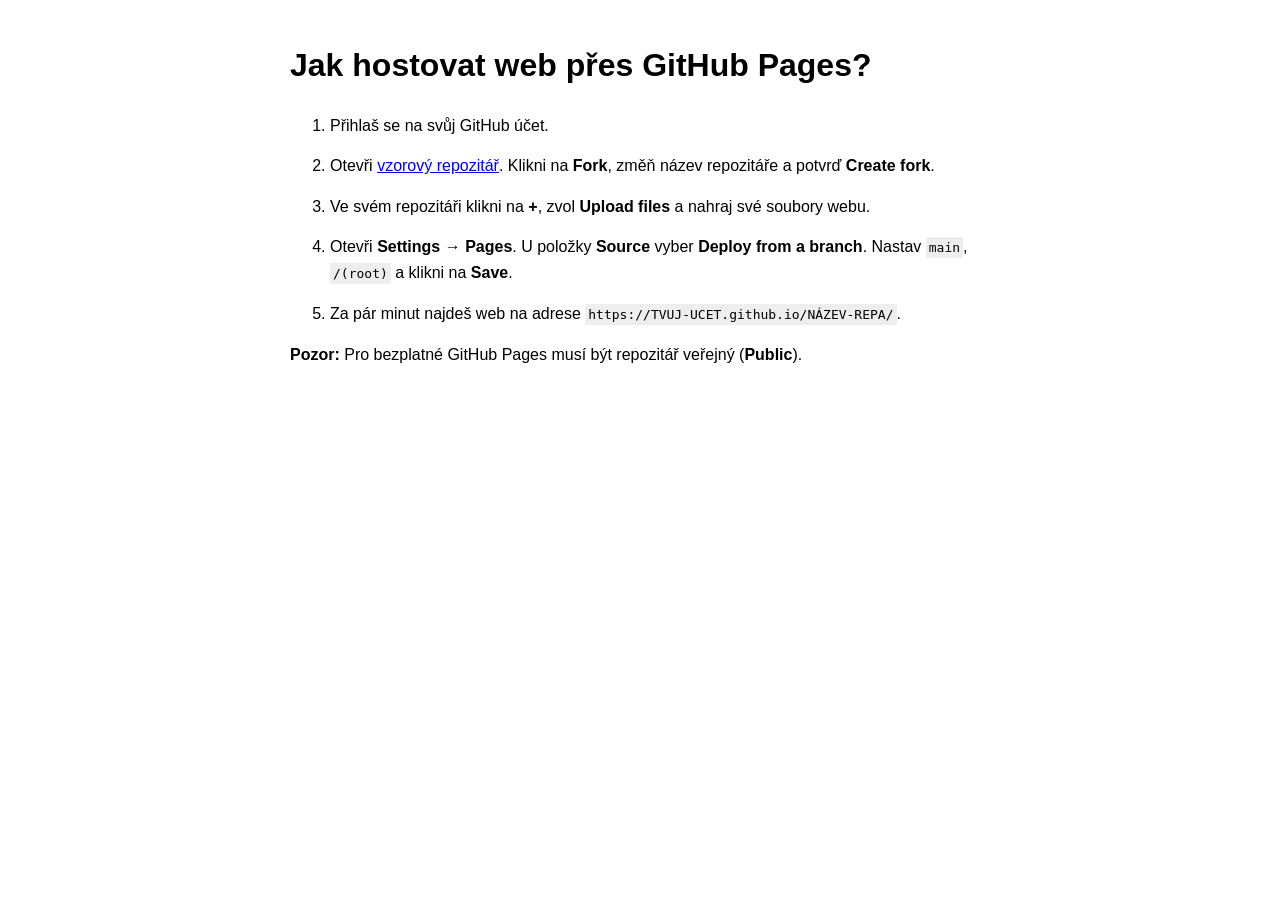
==== index.html @ 2357684f "first commit" ====
<!DOCTYPE html>
<html lang="cs">
<head>
    <meta charset="UTF-8">
    <meta name="viewport" content="width=device-width, initial-scale=1.0">
    <title>Jak hostovat web přes GitHub Pages</title>
    <style>
        body {
            font-family: Arial, sans-serif;
            max-width: 700px;
            margin: 40px auto;
            padding: 0 15px;
            line-height: 1.6;
        }
        li { margin-bottom: 15px; }
        code { 
            background: #eee; 
            padding: 3px; }
    </style>
</head>
<body>
    <h1>Jak hostovat web přes GitHub Pages?</h1>
    <ol>
        <li>
            Přihlaš se na svůj GitHub účet.
        </li>
        <li>
            Otevři <a href="https://github.com/chlubna25/jak_hostovat">vzorový repozitář</a>.
            Klikni na <b>Fork</b>, změň název repozitáře
            a potvrď <b>Create fork</b>.
        </li>
        <li>
            Ve svém repozitáři klikni na <b>+</b>, zvol <b>Upload files</b> a nahraj své soubory webu.
        </li>
        <li>
            Otevři <b>Settings → Pages</b>. U položky <b>Source</b> vyber
            <b>Deploy from a branch</b>. Nastav <code>main</code>, <code>/(root)</code>
            a klikni na <b>Save</b>.
        </li>
        <li>
            Za pár minut najdeš web na adrese
            <code>https://TVUJ-UCET.github.io/NÁZEV-REPA/</code>.
        </li>
    </ol>

    <p><b>Pozor:</b> Pro bezplatné GitHub Pages musí být repozitář veřejný (<b>Public</b>).</p>
</body>
</html>
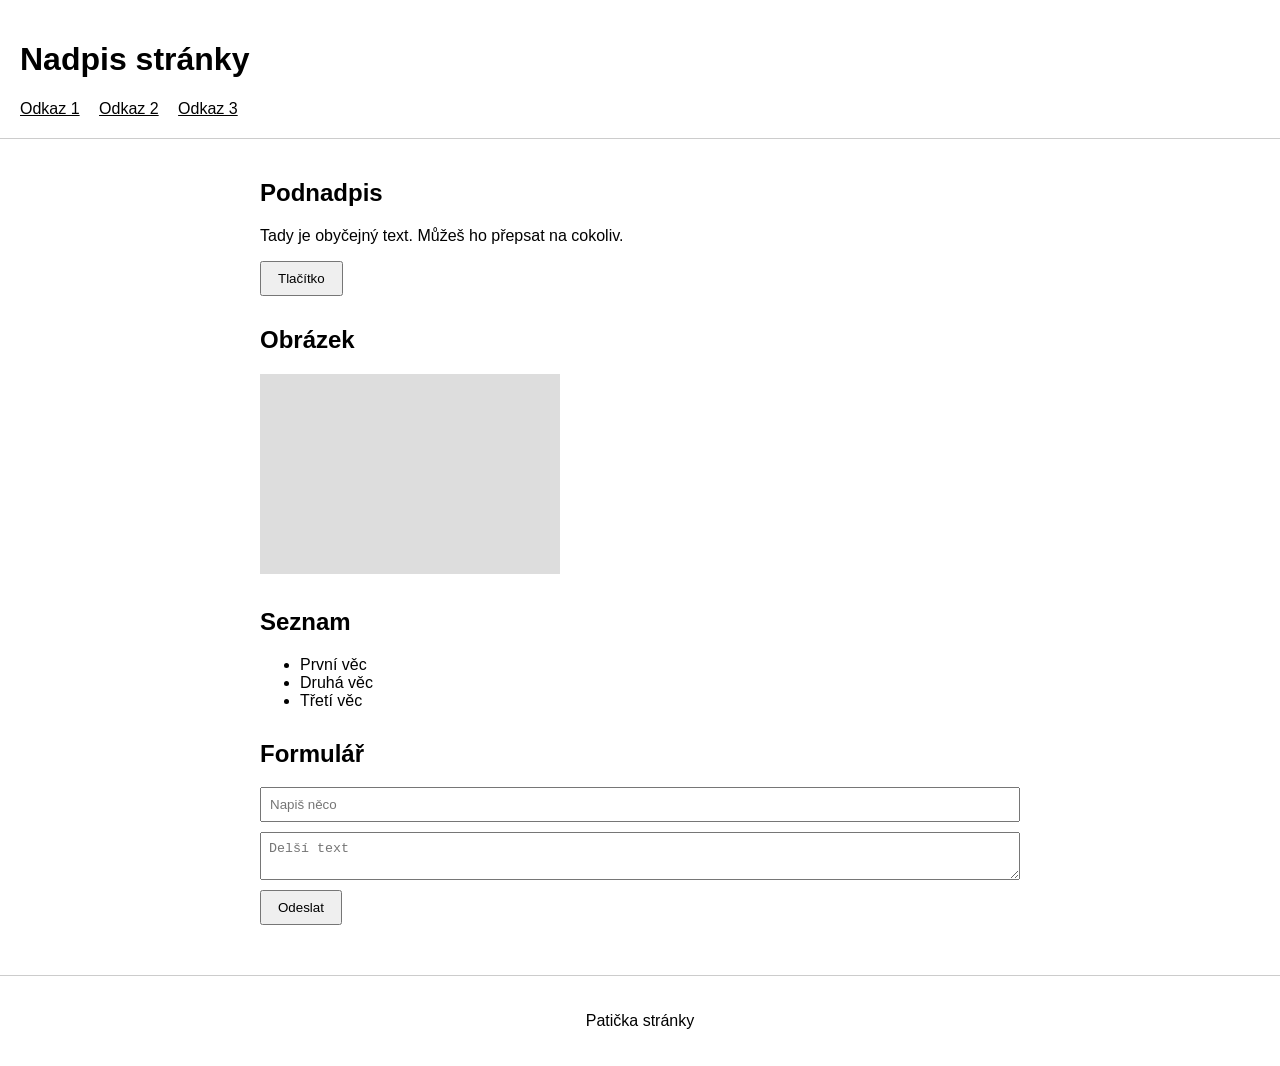
==== commit 46d8b9e6: "Update index.html" ====
--- a/index.html
+++ b/index.html
@@ -1,48 +1,80 @@
 <!DOCTYPE html>
 <html lang="cs">
 <head>
-    <meta charset="UTF-8">
-    <meta name="viewport" content="width=device-width, initial-scale=1.0">
-    <title>Jak hostovat web přes GitHub Pages</title>
-    <style>
-        body {
-            font-family: Arial, sans-serif;
-            max-width: 700px;
-            margin: 40px auto;
-            padding: 0 15px;
-            line-height: 1.6;
-        }
-        li { margin-bottom: 15px; }
-        code { 
-            background: #eee; 
-            padding: 3px; }
-    </style>
+  <meta charset="UTF-8">
+  <meta name="viewport" content="width=device-width, initial-scale=1.0">
+  <title>Moje stránka</title>
+  <link rel="stylesheet" href="style.css">
 </head>
 <body>
-    <h1>Jak hostovat web přes GitHub Pages?</h1>
-    <ol>
-        <li>
-            Přihlaš se na svůj GitHub účet.
-        </li>
-        <li>
-            Otevři <a href="https://github.com/chlubna25/jak_hostovat">vzorový repozitář</a>.
-            Klikni na <b>Fork</b>, změň název repozitáře
-            a potvrď <b>Create fork</b>.
-        </li>
-        <li>
-            Ve svém repozitáři klikni na <b>+</b>, zvol <b>Upload files</b> a nahraj své soubory webu.
-        </li>
-        <li>
-            Otevři <b>Settings → Pages</b>. U položky <b>Source</b> vyber
-            <b>Deploy from a branch</b>. Nastav <code>main</code>, <code>/(root)</code>
-            a klikni na <b>Save</b>.
-        </li>
-        <li>
-            Za pár minut najdeš web na adrese
-            <code>https://TVUJ-UCET.github.io/NÁZEV-REPA/</code>.
-        </li>
-    </ol>
 
-    <p><b>Pozor:</b> Pro bezplatné GitHub Pages musí být repozitář veřejný (<b>Public</b>).</p>
+  <!-- Horní část -->
+  <header>
+    <h1>Nadpis stránky</h1>
+    <nav>
+      <a href="#">Odkaz 1</a>
+      <a href="#">Odkaz 2</a>
+      <a href="#">Odkaz 3</a>
+    </nav>
+  </header>
+
+  <!-- Hlavní obsah -->
+  <main>
+
+    <section>
+      <h2>Podnadpis</h2>
+      <!--
+        Co jde dát do textu:
+        <b>tučné</b>  <i>kurzíva</i>  <u>podtržené</u>  <mark>zvýrazněné</mark>
+        <br> = nový řádek    <hr> = vodorovná čára
+        <a href="https://seznam.cz">odkaz</a>
+        <span style="color:red">text jiné barvy</span>
+      -->
+      <p>Tady je obyčejný text. Můžeš ho přepsat na cokoliv.</p>
+      <button>Tlačítko</button>
+    </section>
+
+    <!-- Další věci, co můžeš přidat:
+         <video src="video.mp4" controls></video>     video
+         <audio src="hudba.mp3" controls></audio>     zvuk
+         <table> <tr><td>buňka</td></tr> </table>     tabulka
+         <input type="checkbox">                      zaškrtávátko
+         <input type="color">                         výběr barvy
+         <select><option>Možnost</option></select>    rozbalovací menu
+         <div> ... </div>                             obecná krabice na seskupování
+    -->
+
+
+    <section>
+      <h2>Obrázek</h2>
+      <!-- Za src dej cestu ke svému obrázku, např. src="obrazek.png" -->
+      <img src="data:image/svg+xml,%3Csvg xmlns='http://www.w3.org/2000/svg' width='300' height='200'%3E%3Crect width='300' height='200' fill='%23ddd'/%3E%3C/svg%3E" alt="Popis obrázku">
+    </section>
+
+    <section>
+      <h2>Seznam</h2>
+      <ul>
+        <li>První věc</li>
+        <li>Druhá věc</li>
+        <li>Třetí věc</li>
+      </ul>
+    </section>
+
+    <section>
+      <h2>Formulář</h2>
+      <form>
+        <input type="text" placeholder="Napiš něco">
+        <textarea placeholder="Delší text"></textarea>
+        <button type="submit">Odeslat</button>
+      </form>
+    </section>
+
+  </main>
+
+  <!-- Spodní část -->
+  <footer>
+    <p>Patička stránky</p>
+  </footer>
+
 </body>
 </html>
--- a/style.css
+++ b/style.css
@@ -0,0 +1,190 @@
+/* =====================================================
+   POZNÁMKY: co všechno můžeš přidat
+   Stačí zkopírovat řádek do správné části a upravit.
+   ===================================================== */
+
+/* ---------- ZÁKLAD ---------- */
+* {
+  box-sizing: border-box;
+}
+
+body {
+  font-family: Arial, sans-serif;
+  margin: 0;
+  background: white;
+  color: black;
+
+  /* POZADÍ - co jde přidat:
+     background: #1a1a1a;                       barva (název, #hex nebo rgb)
+     background: url("obrazek.jpg");            obrázek
+     background-size: cover;                    obrázek přes celou plochu
+     background-repeat: no-repeat;              obrázek se neopakuje
+     background-position: center;               obrázek na střed
+     background-attachment: fixed;              pozadí se při scrollu nehýbe
+     background: linear-gradient(red, blue);    barevný přechod
+  */
+
+  /* TEXT - co jde přidat:
+     font-size: 18px;                velikost písma
+     font-weight: bold;              tučné (nebo 100 až 900)
+     font-style: italic;             kurzíva
+     text-align: center;             zarovnání (left, right, center, justify)
+     text-decoration: underline;     podtržení (none = žádné, line-through = přeškrtnuté)
+     text-transform: uppercase;      VELKÁ písmena (lowercase, capitalize)
+     letter-spacing: 2px;            mezery mezi písmeny
+     line-height: 1.6;               výška řádku
+     font-family: "Courier New", monospace;   jiný font
+     text-shadow: 2px 2px 4px gray;  stín textu
+  */
+}
+
+/* ---------- HORNÍ ČÁST ---------- */
+header {
+  padding: 20px;
+  border-bottom: 1px solid #ccc;
+
+  /* Další možnosti:
+     position: sticky; top: 0;       zůstane nahoře při scrollu
+     background: #eee;               barva pozadí
+     display: flex;                  věci vedle sebe
+     justify-content: space-between; rozmístění (center, flex-end ...)
+     align-items: center;            svislé zarovnání
+  */
+}
+
+nav a {
+  margin-right: 15px;
+  color: black;
+
+  /* Další možnosti:
+     text-decoration: none;          bez podtržení
+     font-weight: bold;
+  */
+}
+
+/* Když najedeš myší na odkaz */
+nav a:hover {
+  /* color: red; */
+  /* text-decoration: underline; */
+}
+
+/* ---------- HLAVNÍ OBSAH ---------- */
+main {
+  max-width: 800px;
+  margin: 0 auto;     /* auto = vycentruje na střed */
+  padding: 20px;
+}
+
+section {
+  margin-bottom: 30px;
+
+  /* Další možnosti:
+     background: #f5f5f5;            vlastní pozadí sekce
+     border: 1px solid #ccc;         rámeček (dashed = čárkovaný, 2px = tlustší)
+     border-radius: 10px;            zakulacené rohy
+     box-shadow: 0 2px 8px #0003;    stín okolo
+     padding: 20px;                  vnitřní odsazení
+  */
+}
+
+/* Nadpisy */
+h1, h2 {
+  /* color: darkblue; */
+  /* text-align: center; */
+}
+
+/* Odstavec */
+p {
+  /* line-height: 1.6; */
+  /* color: #444; */
+}
+
+/* ---------- OBRÁZEK ---------- */
+img {
+  max-width: 100%;
+
+  /* Další možnosti:
+     width: 300px;                   pevná šířka
+     height: 200px;                  pevná výška
+     object-fit: cover;              ořízne obrázek, aby nebyl deformovaný
+     border-radius: 50%;             kulatý obrázek
+     border: 3px solid black;        rámeček
+     opacity: 0.5;                   průhlednost (0 až 1)
+     filter: grayscale(100%);        černobílý (blur(5px) = rozmazaný)
+     box-shadow: 0 4px 10px #0005;   stín
+  */
+}
+
+/* ---------- TLAČÍTKO ---------- */
+button {
+  padding: 8px 16px;
+  cursor: pointer;
+
+  /* Další možnosti:
+     background: #333;               barva tlačítka
+     color: white;                   barva textu
+     border: none;                   bez rámečku
+     border-radius: 6px;             zakulacené rohy
+     font-size: 16px;
+     transition: 0.2s;               plynulá změna při najetí myší
+  */
+}
+
+/* Když najedeš myší na tlačítko */
+button:hover {
+  /* background: #555; */
+  /* transform: scale(1.05); */      /* mírně se zvětší */
+}
+
+/* ---------- FORMULÁŘ ---------- */
+input, textarea {
+  display: block;
+  width: 100%;
+  margin-bottom: 10px;
+  padding: 8px;
+
+  /* Další možnosti:
+     border: 1px solid #999;
+     border-radius: 6px;
+     font-size: 16px;
+     background: #f9f9f9;
+  */
+}
+
+/* Když do políčka klikneš */
+input:focus, textarea:focus {
+  /* outline: 2px solid blue; */
+}
+
+/* ---------- SEZNAM ---------- */
+ul {
+  /* list-style: none; */            /* bez odrážek (square, circle, decimal = čísla) */
+}
+
+/* ---------- PATIČKA ---------- */
+footer {
+  padding: 20px;
+  text-align: center;
+  border-top: 1px solid #ccc;
+
+  /* background: #eee; */
+}
+
+/* ---------- MOBIL ---------- */
+/* Tohle se použije jen na úzkých displejích (telefon) */
+@media (max-width: 600px) {
+  main {
+    /* padding: 10px; */
+  }
+}
+
+/* ---------- OBECNÉ TŘÍDY ----------
+   V HTML dáš třeba <p class="cervene"> a v CSS:
+
+   .cervene {
+     color: red;
+   }
+
+   Pro jeden konkrétní prvek použij id:
+   <p id="hlavni"> ... #hlavni { color: blue; }
+*/
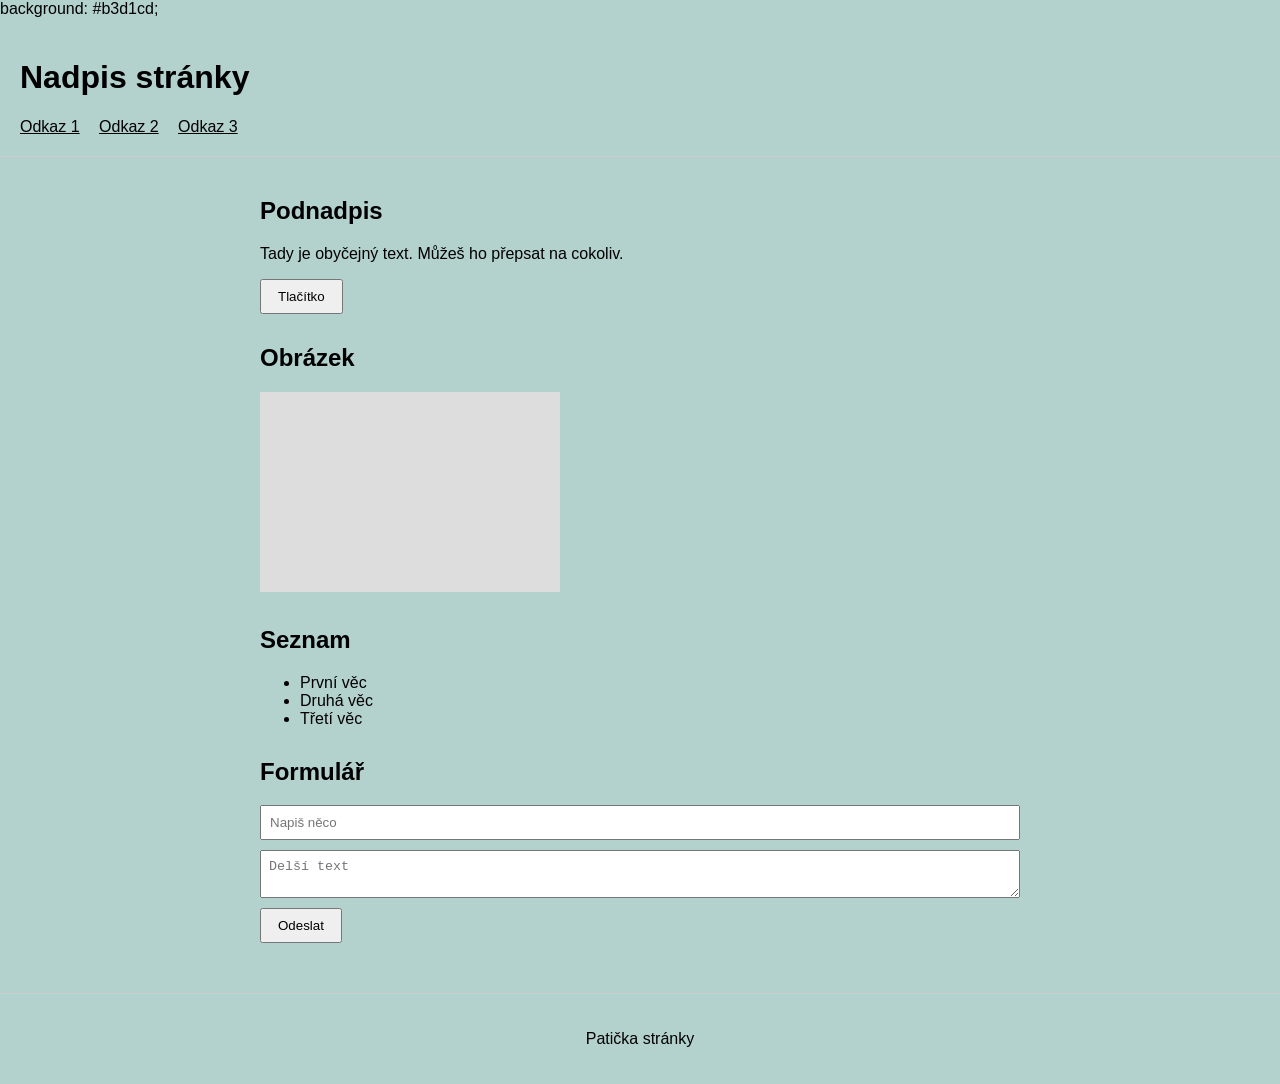
==== commit d7f82693: "Update index.html" ====
--- a/index.html
+++ b/index.html
@@ -7,7 +7,7 @@
   <link rel="stylesheet" href="style.css">
 </head>
 <body>
-
+background: #b3d1cd;
   <!-- Horní část -->
   <header>
     <h1>Nadpis stránky</h1>
--- a/style.css
+++ b/style.css
@@ -13,7 +13,7 @@
   margin: 0;
   background: white;
   color: black;
-
+  background: #b3d1cd;
   /* POZADÍ - co jde přidat:
      background: #1a1a1a;                       barva (název, #hex nebo rgb)
      background: url("obrazek.jpg");            obrázek
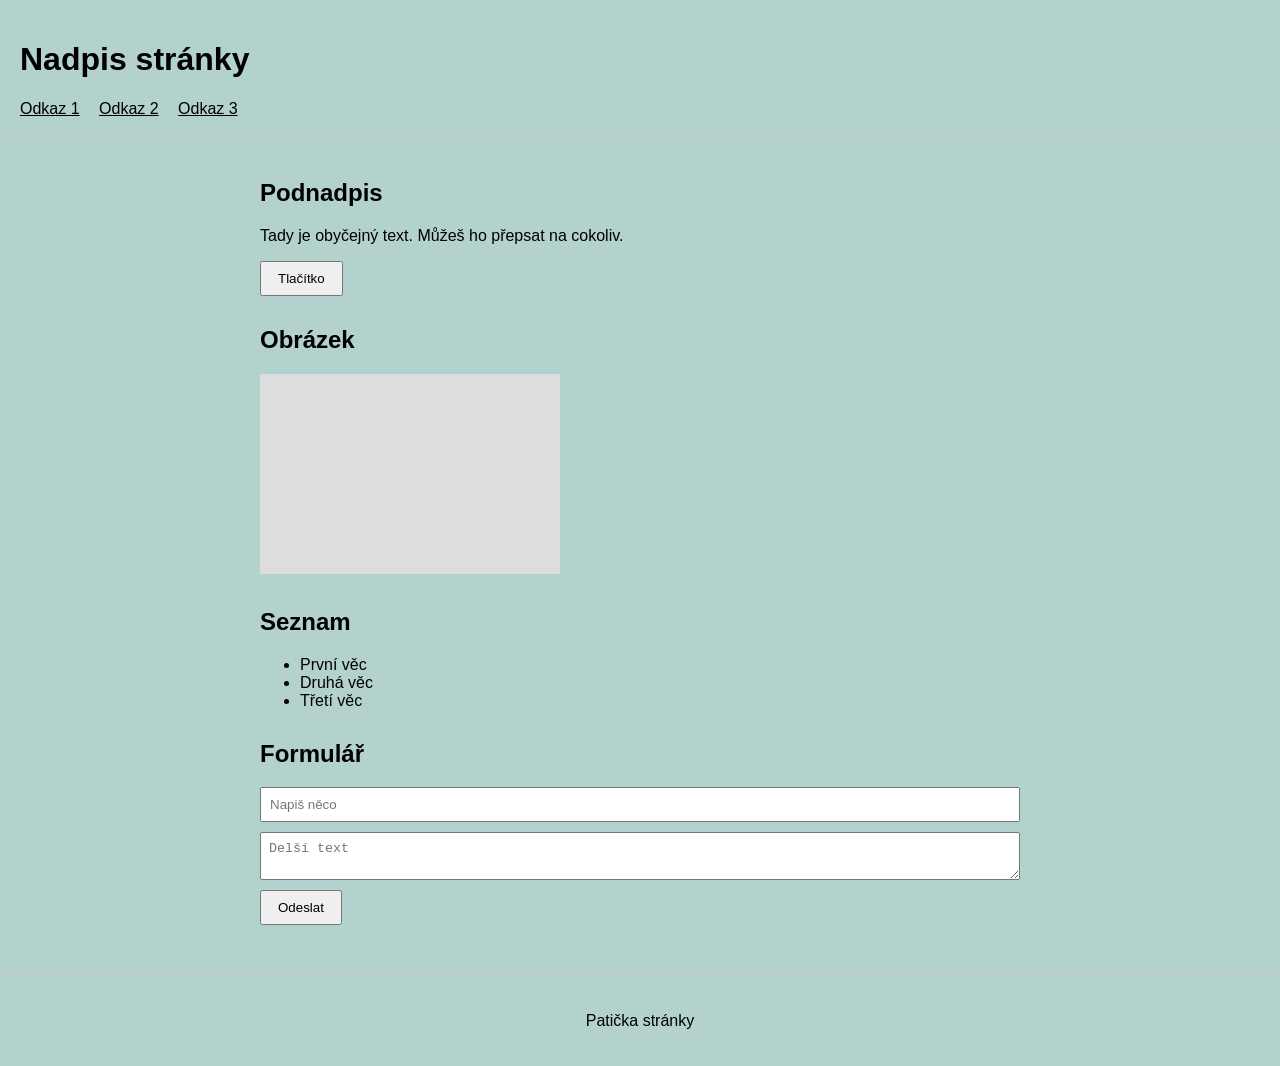
==== commit 2e23299f: "Fix HTML syntax for background property" ====
--- a/index.html
+++ b/index.html
@@ -7,7 +7,7 @@
   <link rel="stylesheet" href="style.css">
 </head>
 <body>
-background: #b3d1cd;
+
   <!-- Horní část -->
   <header>
     <h1>Nadpis stránky</h1>
--- a/style.css
+++ b/style.css
@@ -11,9 +11,9 @@
 body {
   font-family: Arial, sans-serif;
   margin: 0;
-  background: white;
+  background: #b3d1cd;
   color: black;
-  background: #b3d1cd;
+
   /* POZADÍ - co jde přidat:
      background: #1a1a1a;                       barva (název, #hex nebo rgb)
      background: url("obrazek.jpg");            obrázek
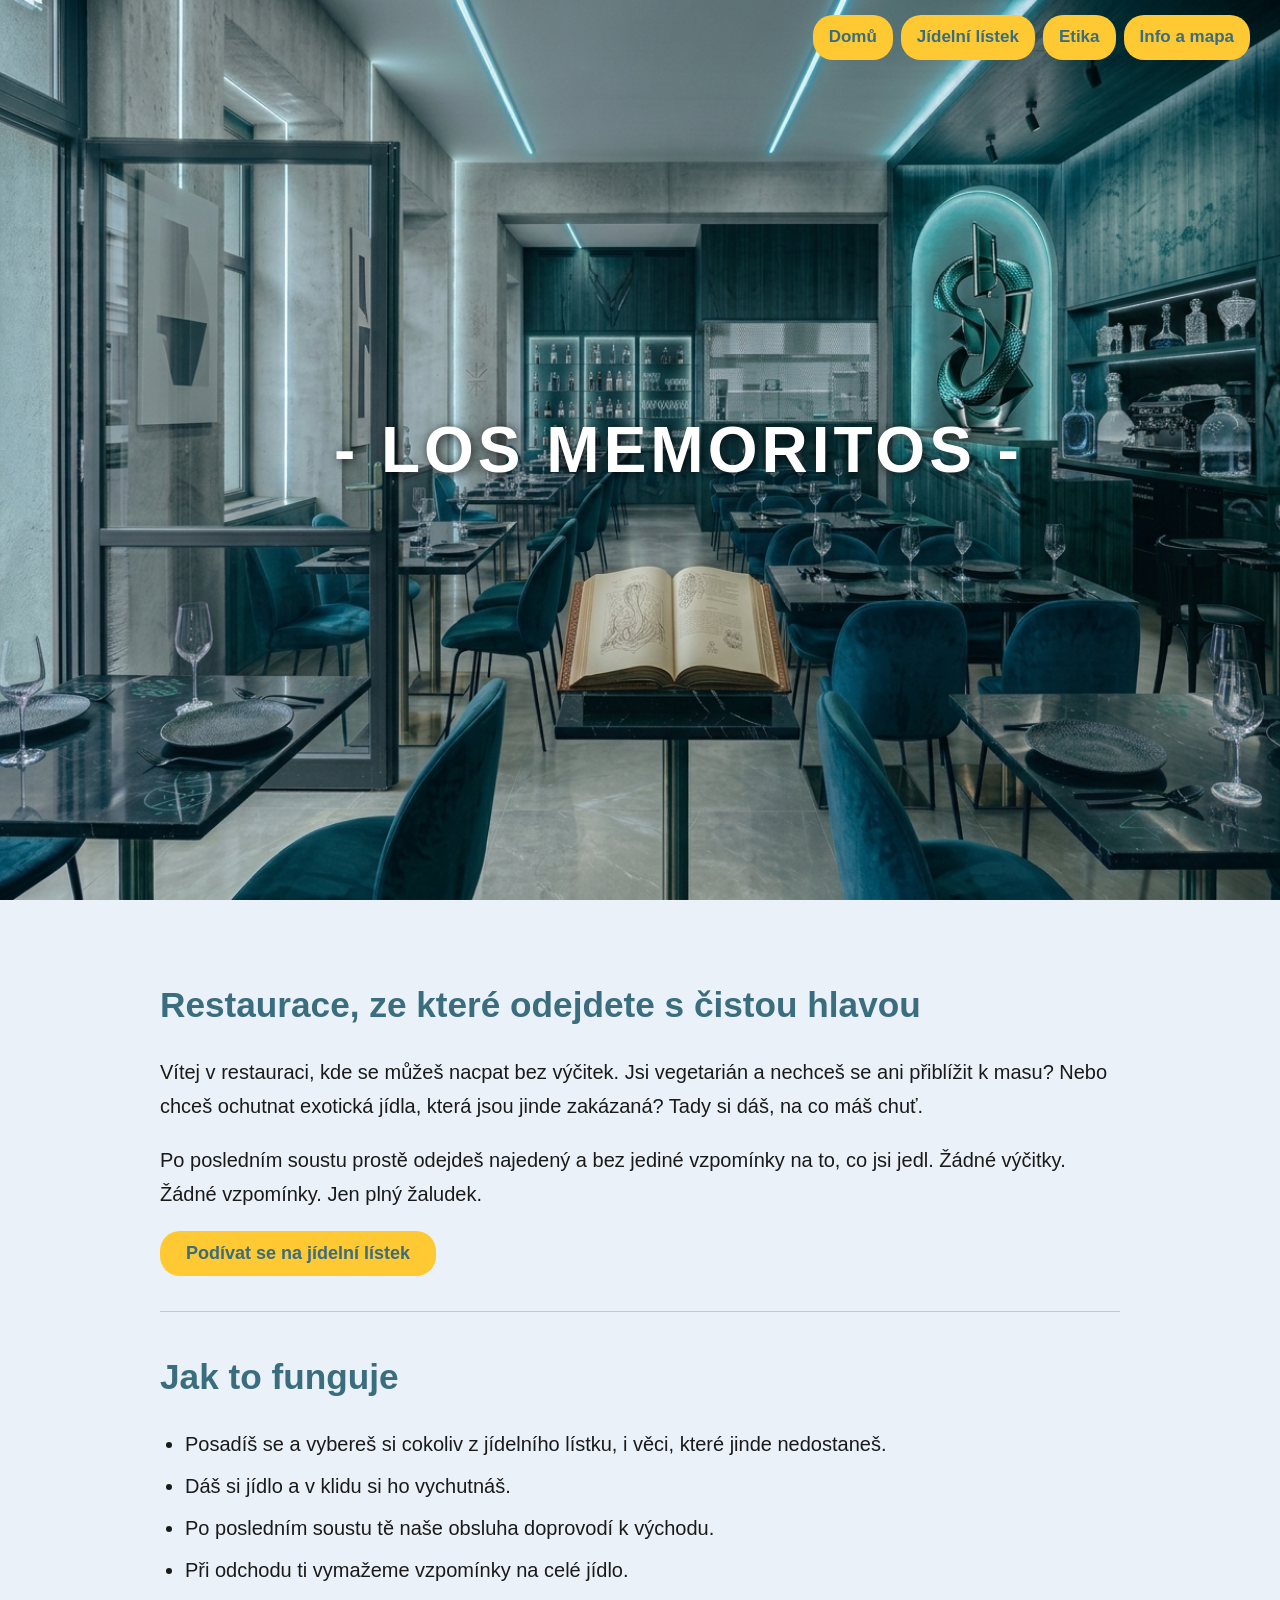
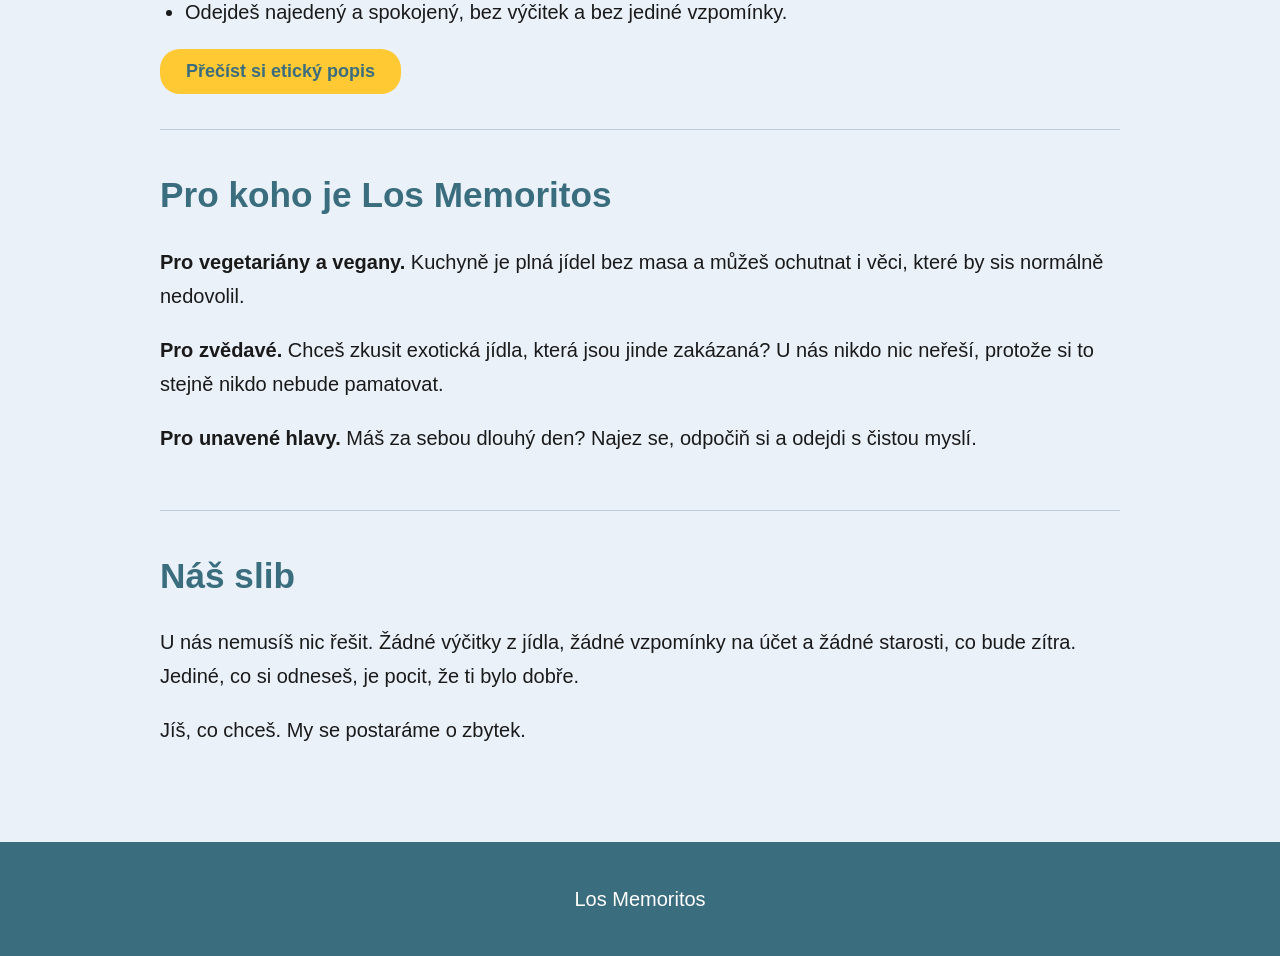
==== commit c4c140b3: "Add files via upload" ====
--- a/index.html
+++ b/index.html
@@ -3,77 +3,65 @@
 <head>
   <meta charset="UTF-8">
   <meta name="viewport" content="width=device-width, initial-scale=1.0">
-  <title>Moje stránka</title>
+  <title>Los Memoritos</title>
   <link rel="stylesheet" href="style.css">
 </head>
-<body>
+<body class="uvod">
 
-  <!-- Horní část -->
-  <header>
-    <h1>Nadpis stránky</h1>
-    <nav>
-      <a href="#">Odkaz 1</a>
-      <a href="#">Odkaz 2</a>
-      <a href="#">Odkaz 3</a>
-    </nav>
-  </header>
+  <!-- Jen tlačítka přes obrázek (vlastní skupina, ne header) -->
+  <nav class="menu-uvod">
+    <a href="index.html">Domů</a>
+    <a href="jidelni-listek.html">Jídelní lístek</a>
+    <a href="etika.html">Etika</a>
+    <a href="info.html">Info a mapa</a>
+  </nav>
+
+  <!-- Velký obrázek s názvem přes celou šířku -->
+  <div class="hero">
+    <img src="restaurace.jpg" alt="Interiér restaurace Los Memoritos">
+    <h1>- Los Memoritos -</h1>
+  </div>
 
   <!-- Hlavní obsah -->
   <main>
 
     <section>
-      <h2>Podnadpis</h2>
-      <!--
-        Co jde dát do textu:
-        <b>tučné</b>  <i>kurzíva</i>  <u>podtržené</u>  <mark>zvýrazněné</mark>
-        <br> = nový řádek    <hr> = vodorovná čára
-        <a href="https://seznam.cz">odkaz</a>
-        <span style="color:red">text jiné barvy</span>
-      -->
-      <p>Tady je obyčejný text. Můžeš ho přepsat na cokoliv.</p>
-      <button>Tlačítko</button>
-    </section>
-
-    <!-- Další věci, co můžeš přidat:
-         <video src="video.mp4" controls></video>     video
-         <audio src="hudba.mp3" controls></audio>     zvuk
-         <table> <tr><td>buňka</td></tr> </table>     tabulka
-         <input type="checkbox">                      zaškrtávátko
-         <input type="color">                         výběr barvy
-         <select><option>Možnost</option></select>    rozbalovací menu
-         <div> ... </div>                             obecná krabice na seskupování
-    -->
-
-
-    <section>
-      <h2>Obrázek</h2>
-      <!-- Za src dej cestu ke svému obrázku, např. src="obrazek.png" -->
-      <img src="data:image/svg+xml,%3Csvg xmlns='http://www.w3.org/2000/svg' width='300' height='200'%3E%3Crect width='300' height='200' fill='%23ddd'/%3E%3C/svg%3E" alt="Popis obrázku">
+      <h2>Restaurace, ze které odejdete s čistou hlavou</h2>
+      <p>Vítej v restauraci, kde se můžeš nacpat bez výčitek. Jsi vegetarián a nechceš se ani přiblížit k masu? Nebo chceš ochutnat exotická jídla, která jsou jinde zakázaná? Tady si dáš, na co máš chuť.</p>
+      <p>Po posledním soustu prostě odejdeš najedený a bez jediné vzpomínky na to, co jsi jedl. Žádné výčitky. Žádné vzpomínky. Jen plný žaludek.</p>
+      <a href="jidelni-listek.html"><button>Podívat se na jídelní lístek</button></a>
     </section>
 
     <section>
-      <h2>Seznam</h2>
+      <h2>Jak to funguje</h2>
       <ul>
-        <li>První věc</li>
-        <li>Druhá věc</li>
-        <li>Třetí věc</li>
+        <li>Posadíš se a vybereš si cokoliv z jídelního lístku, i věci, které jinde nedostaneš.</li>
+        <li>Dáš si jídlo a v klidu si ho vychutnáš.</li>
+        <li>Po posledním soustu tě naše obsluha doprovodí k východu.</li>
+        <li>Při odchodu ti vymažeme vzpomínky na celé jídlo.</li>
+        <li>Odejdeš najedený a spokojený, bez výčitek a bez jediné vzpomínky.</li>
       </ul>
+      <a href="etika.html"><button>Přečíst si etický popis</button></a>
     </section>
 
     <section>
-      <h2>Formulář</h2>
-      <form>
-        <input type="text" placeholder="Napiš něco">
-        <textarea placeholder="Delší text"></textarea>
-        <button type="submit">Odeslat</button>
-      </form>
+      <h2>Pro koho je Los Memoritos</h2>
+      <p><b>Pro vegetariány a vegany.</b> Kuchyně je plná jídel bez masa a můžeš ochutnat i věci, které by sis normálně nedovolil.</p>
+      <p><b>Pro zvědavé.</b> Chceš zkusit exotická jídla, která jsou jinde zakázaná? U nás nikdo nic neřeší, protože si to stejně nikdo nebude pamatovat.</p>
+      <p><b>Pro unavené hlavy.</b> Máš za sebou dlouhý den? Najez se, odpočiň si a odejdi s čistou myslí.</p>
+    </section>
+
+    <section>
+      <h2>Náš slib</h2>
+      <p>U nás nemusíš nic řešit. Žádné výčitky z jídla, žádné vzpomínky na účet a žádné starosti, co bude zítra. Jediné, co si odneseš, je pocit, že ti bylo dobře.</p>
+      <p>Jíš, co chceš. My se postaráme o zbytek.</p>
     </section>
 
   </main>
 
   <!-- Spodní část -->
   <footer>
-    <p>Patička stránky</p>
+    <p>Los Memoritos</p>
   </footer>
 
 </body>
--- a/style.css
+++ b/style.css
@@ -3,6 +3,15 @@
    Stačí zkopírovat řádek do správné části a upravit.
    ===================================================== */
 
+/* ---------- BARVY (změníš je tady na jednom místě) ---------- */
+:root {
+  --modra: #3a6d7e;                 /* modrá: hlavička, nadpisy, patička */
+  --zluta: #ffc933;                 /* žlutá: tlačítka */
+  --zluta-svetla: #ffdc6e;          /* žlutá po najetí myší */
+  --pozadi: #eaf1f8;                /* světle modré pozadí stránky */
+  --text: #1a1a1a;
+}
+
 /* ---------- ZÁKLAD ---------- */
 * {
   box-sizing: border-box;
@@ -11,8 +20,10 @@
 body {
   font-family: Arial, sans-serif;
   margin: 0;
-  background: #b3d1cd;
-  color: black;
+  background: var(--pozadi);
+  color: var(--text);
+  font-size: 20px;                  /* větší text na celém webu */
+  line-height: 1.7;                 /* víc místa mezi řádky */
 
   /* POZADÍ - co jde přidat:
      background: #1a1a1a;                       barva (název, #hex nebo rgb)
@@ -40,43 +51,56 @@
 
 /* ---------- HORNÍ ČÁST ---------- */
 header {
-  padding: 20px;
-  border-bottom: 1px solid #ccc;
+  display: flex;                    /* název vlevo, menu vpravo */
+  justify-content: space-between;
+  align-items: center;
+  flex-wrap: wrap;
+  gap: 10px;
+  padding: 15px 30px;
+  background: var(--modra);
+  box-shadow: 0 2px 8px #0003;
 
   /* Další možnosti:
      position: sticky; top: 0;       zůstane nahoře při scrollu
-     background: #eee;               barva pozadí
-     display: flex;                  věci vedle sebe
-     justify-content: space-between; rozmístění (center, flex-end ...)
-     align-items: center;            svislé zarovnání
-  */
+  */
+}
+
+nav {
+  display: flex;
+  flex-wrap: wrap;
+  gap: 8px;                         /* mezery mezi odkazy */
 }
 
 nav a {
-  margin-right: 15px;
-  color: black;
-
-  /* Další možnosti:
-     text-decoration: none;          bez podtržení
+  font-size: 17px;
+  background: var(--zluta);         /* barva tlačítek v menu */
+  color: var(--modra);
+  font-weight: bold;
+  text-decoration: none;
+  padding: 8px 16px;
+  border-radius: 20px;
+  transition: 0.2s;
+
+  /* Další možnosti:
      font-weight: bold;
   */
 }
 
 /* Když najedeš myší na odkaz */
 nav a:hover {
-  /* color: red; */
-  /* text-decoration: underline; */
+  background: var(--zluta-svetla);  /* světlejší po najetí myší */
 }
 
 /* ---------- HLAVNÍ OBSAH ---------- */
 main {
-  max-width: 800px;
+  max-width: 1000px;                /* širší obsah */
   margin: 0 auto;     /* auto = vycentruje na střed */
-  padding: 20px;
+  padding: 40px 20px;
 }
 
 section {
-  margin-bottom: 30px;
+  padding: 35px 0;                  /* žádné karty, text přímo na stránce */
+  border-bottom: 1px solid #b9cde0; /* tenká čára mezi sekcemi */
 
   /* Další možnosti:
      background: #f5f5f5;            vlastní pozadí sekce
@@ -87,9 +111,20 @@
   */
 }
 
+/* Poslední sekce bez čáry */
+section:last-child {
+  border-bottom: none;
+}
+
 /* Nadpisy */
+h2 {
+  font-size: 2.2rem;
+  margin-top: 0;
+  margin-bottom: 15px;
+}
+
 h1, h2 {
-  /* color: darkblue; */
+  color: var(--modra);
   /* text-align: center; */
 }
 
@@ -117,8 +152,15 @@
 
 /* ---------- TLAČÍTKO ---------- */
 button {
-  padding: 8px 16px;
+  padding: 12px 26px;
+  font-size: 18px;
   cursor: pointer;
+  background: var(--zluta);         /* stejná barva jako menu */
+  color: var(--modra);
+  font-weight: bold;
+  border: none;
+  border-radius: 20px;
+  transition: 0.2s;
 
   /* Další možnosti:
      background: #333;               barva tlačítka
@@ -132,7 +174,7 @@
 
 /* Když najedeš myší na tlačítko */
 button:hover {
-  /* background: #555; */
+  background: var(--zluta-svetla);
   /* transform: scale(1.05); */      /* mírně se zvětší */
 }
 
@@ -157,7 +199,12 @@
 }
 
 /* ---------- SEZNAM ---------- */
+li {
+  margin-bottom: 8px;
+}
+
 ul {
+  padding-left: 25px;
   /* list-style: none; */            /* bez odrážek (square, circle, decimal = čísla) */
 }
 
@@ -165,9 +212,8 @@
 footer {
   padding: 20px;
   text-align: center;
-  border-top: 1px solid #ccc;
-
-  /* background: #eee; */
+  background: var(--modra);
+  color: white;
 }
 
 /* ---------- MOBIL ---------- */
@@ -188,3 +234,106 @@
    Pro jeden konkrétní prvek použij id:
    <p id="hlavni"> ... #hlavni { color: blue; }
 */
+
+/* ---------- TABULKA (jídelní lístek) ---------- */
+table {
+  width: 100%;
+  border-collapse: collapse;
+}
+
+td {
+  padding: 14px 10px;
+  border-bottom: 1px solid #999;
+}
+
+/* ---------- MAPA ---------- */
+iframe {
+  width: 100%;
+  height: 450px;
+  border: 1px solid #999;
+}
+
+/* ---------- HLAVNÍ OBRÁZEK (hero na úvodní stránce) ---------- */
+.hero {
+  position: relative;
+  height: 100vh;                    /* výška = celá obrazovka */
+}
+
+/* Úvodní stránka: vlastní skupina tlačítek (ne header), leží přes fotku */
+.menu-uvod {
+  position: absolute;
+  top: 15px;
+  right: 30px;
+  z-index: 10;
+}
+
+@media (max-width: 600px) {
+  .menu-uvod {
+    left: 15px;
+    right: 15px;
+    justify-content: center;
+  }
+}
+
+/* Obrázek vyplní celý hero */
+.hero img {
+  width: 100%;
+  height: 100%;
+  max-width: none;
+  object-fit: cover;                /* ořízne obrázek, aby nebyl deformovaný */
+  object-position: 53% center;      /* kniha zůstane na stejném místě i na mobilu */
+  display: block;
+}
+
+/* Název je přes obrázek, uprostřed */
+.hero h1 {
+  position: absolute;
+  top: 50%;
+  left: 53%;                        /* kniha je na fotce asi 53 % zleva */
+  transform: translate(-50%, -50%);
+  width: 90%;
+  text-align: center;
+  margin: 0;
+  color: white;
+  font-size: 4rem;
+  letter-spacing: 4px;
+  text-transform: uppercase;
+  text-shadow: 2px 2px 12px rgba(0, 0, 0, 0.8);
+}
+
+/* Název vlevo v hlavičce */
+.logo {
+  font-size: 2.2rem;
+  font-weight: bold;
+  color: white;
+  text-decoration: none;
+  letter-spacing: 1px;
+}
+
+@media (max-width: 600px) {
+  .hero h1 {
+    font-size: 2.2rem;
+  }
+
+  body {
+    font-size: 18px;
+  }
+
+  h2 {
+    font-size: 1.7rem;
+  }
+
+  section {
+    padding: 25px 0;
+  }
+
+  header {
+    flex-direction: column;         /* na mobilu pod sebe */
+    padding: 15px;
+  }
+
+
+  .logo {
+    font-size: 1.8rem;
+  }
+}
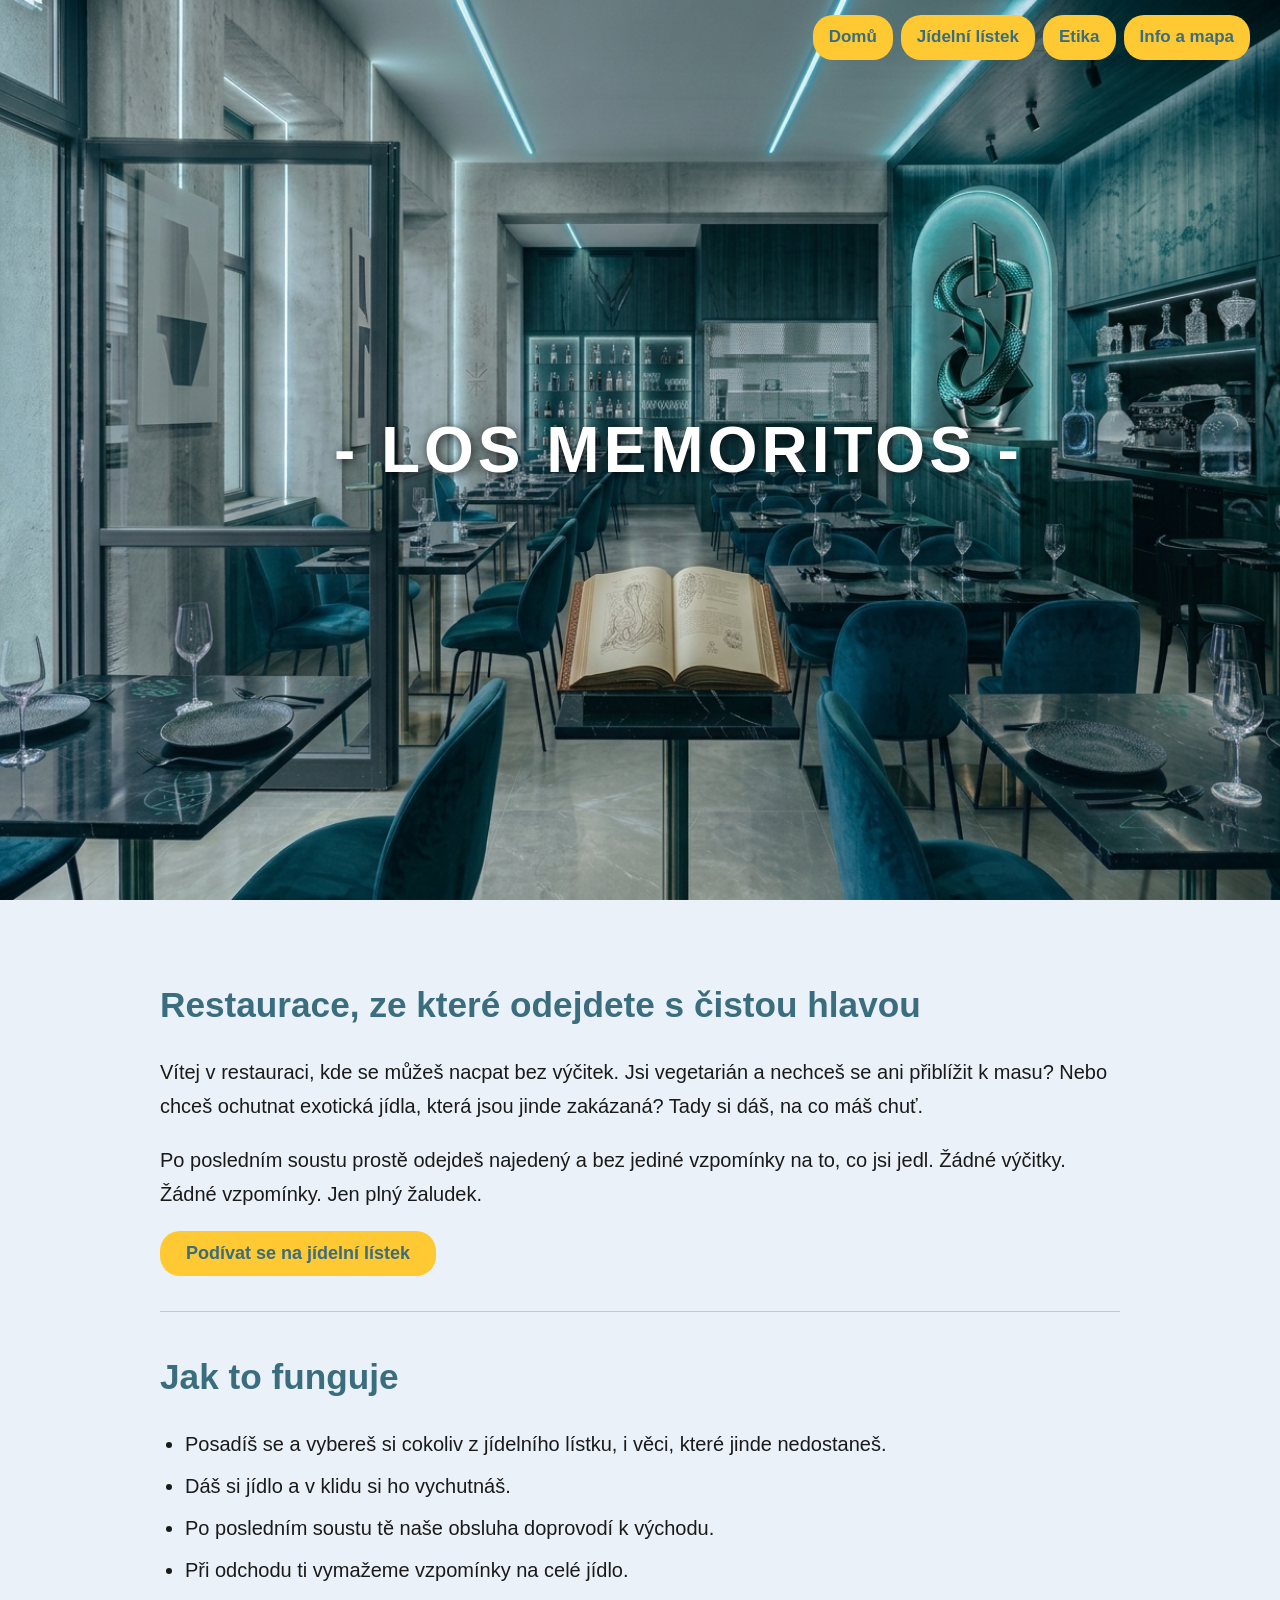
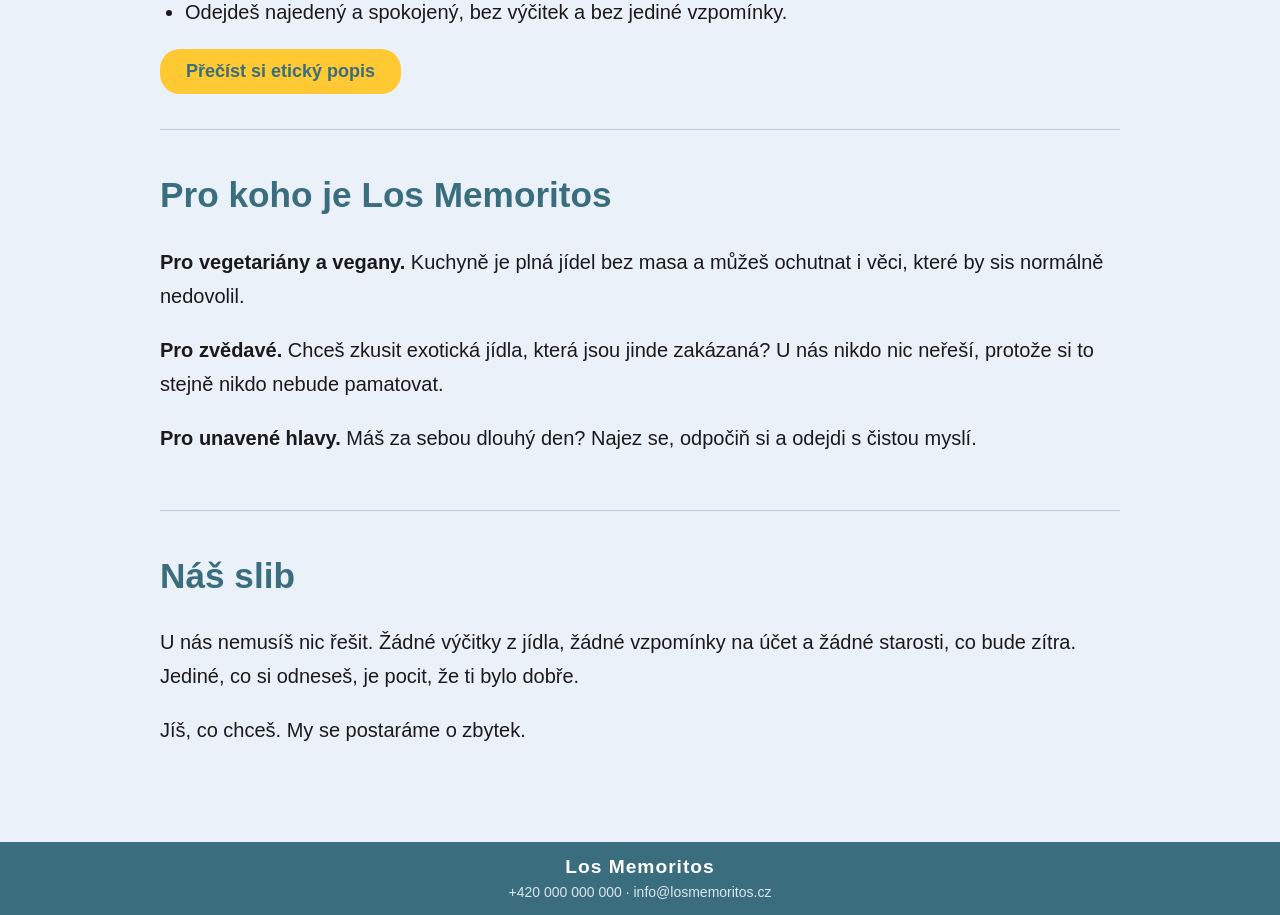
==== commit 42521412: "Add files via upload" ====
--- a/index.html
+++ b/index.html
@@ -5,15 +5,16 @@
   <meta name="viewport" content="width=device-width, initial-scale=1.0">
   <title>Los Memoritos</title>
   <link rel="stylesheet" href="style.css">
+  <link rel="icon" href="favicon.png">
 </head>
 <body class="uvod">
 
   <!-- Jen tlačítka přes obrázek (vlastní skupina, ne header) -->
   <nav class="menu-uvod">
-    <a href="index.html">Domů</a>
-    <a href="jidelni-listek.html">Jídelní lístek</a>
-    <a href="etika.html">Etika</a>
-    <a href="info.html">Info a mapa</a>
+    <a class="tlacitko maly" href="index.html">Domů</a>
+    <a class="tlacitko maly" href="jidelni-listek.html">Jídelní lístek</a>
+    <a class="tlacitko maly" href="etika.html">Etika</a>
+    <a class="tlacitko maly" href="info.html">Info a mapa</a>
   </nav>
 
   <!-- Velký obrázek s názvem přes celou šířku -->
@@ -29,7 +30,7 @@
       <h2>Restaurace, ze které odejdete s čistou hlavou</h2>
       <p>Vítej v restauraci, kde se můžeš nacpat bez výčitek. Jsi vegetarián a nechceš se ani přiblížit k masu? Nebo chceš ochutnat exotická jídla, která jsou jinde zakázaná? Tady si dáš, na co máš chuť.</p>
       <p>Po posledním soustu prostě odejdeš najedený a bez jediné vzpomínky na to, co jsi jedl. Žádné výčitky. Žádné vzpomínky. Jen plný žaludek.</p>
-      <a href="jidelni-listek.html"><button>Podívat se na jídelní lístek</button></a>
+      <a href="jidelni-listek.html"><button class="tlacitko">Podívat se na jídelní lístek</button></a>
     </section>
 
     <section>
@@ -41,7 +42,7 @@
         <li>Při odchodu ti vymažeme vzpomínky na celé jídlo.</li>
         <li>Odejdeš najedený a spokojený, bez výčitek a bez jediné vzpomínky.</li>
       </ul>
-      <a href="etika.html"><button>Přečíst si etický popis</button></a>
+      <a href="etika.html"><button class="tlacitko">Přečíst si etický popis</button></a>
     </section>
 
     <section>
@@ -61,7 +62,8 @@
 
   <!-- Spodní část -->
   <footer>
-    <p>Los Memoritos</p>
+    <p class="nazev">Los Memoritos</p>
+    <p class="kontakt">+420 000 000 000 · info@losmemoritos.cz</p>
   </footer>
 
 </body>
--- a/style.css
+++ b/style.css
@@ -1,14 +1,9 @@
-/* =====================================================
-   POZNÁMKY: co všechno můžeš přidat
-   Stačí zkopírovat řádek do správné části a upravit.
-   ===================================================== */
-
 /* ---------- BARVY (změníš je tady na jednom místě) ---------- */
 :root {
-  --modra: #3a6d7e;                 /* modrá: hlavička, nadpisy, patička */
-  --zluta: #ffc933;                 /* žlutá: tlačítka */
-  --zluta-svetla: #ffdc6e;          /* žlutá po najetí myší */
-  --pozadi: #eaf1f8;                /* světle modré pozadí stránky */
+  --modra: #3a6d7e;
+  --zluta: #ffc933;
+  --zluta-svetla: #ffdc6e;  /* žlutá po najetí myší */
+  --pozadi: #eaf1f8;
   --text: #1a1a1a;
 }
 
@@ -19,231 +14,160 @@
 
 body {
   font-family: Arial, sans-serif;
+  font-size: 20px;
+  line-height: 1.7;
   margin: 0;
   background: var(--pozadi);
   color: var(--text);
-  font-size: 20px;                  /* větší text na celém webu */
-  line-height: 1.7;                 /* víc místa mezi řádky */
-
-  /* POZADÍ - co jde přidat:
-     background: #1a1a1a;                       barva (název, #hex nebo rgb)
-     background: url("obrazek.jpg");            obrázek
-     background-size: cover;                    obrázek přes celou plochu
-     background-repeat: no-repeat;              obrázek se neopakuje
-     background-position: center;               obrázek na střed
-     background-attachment: fixed;              pozadí se při scrollu nehýbe
-     background: linear-gradient(red, blue);    barevný přechod
-  */
-
-  /* TEXT - co jde přidat:
-     font-size: 18px;                velikost písma
-     font-weight: bold;              tučné (nebo 100 až 900)
-     font-style: italic;             kurzíva
-     text-align: center;             zarovnání (left, right, center, justify)
-     text-decoration: underline;     podtržení (none = žádné, line-through = přeškrtnuté)
-     text-transform: uppercase;      VELKÁ písmena (lowercase, capitalize)
-     letter-spacing: 2px;            mezery mezi písmeny
-     line-height: 1.6;               výška řádku
-     font-family: "Courier New", monospace;   jiný font
-     text-shadow: 2px 2px 4px gray;  stín textu
-  */
-}
-
-/* ---------- HORNÍ ČÁST ---------- */
+}
+
+h2 {
+  font-size: 2.2rem;
+  margin: 0 0 15px;
+  color: var(--modra);
+}
+
+ul {
+  padding-left: 25px;
+}
+
+li {
+  margin-bottom: 8px;
+}
+
+/* ---------- HLAVIČKA A MENU ---------- */
 header {
-  display: flex;                    /* název vlevo, menu vpravo */
-  justify-content: space-between;
+  display: flex;
+  justify-content: space-between;  /* název vlevo, menu vpravo */
   align-items: center;
   flex-wrap: wrap;
   gap: 10px;
   padding: 15px 30px;
   background: var(--modra);
   box-shadow: 0 2px 8px #0003;
-
-  /* Další možnosti:
-     position: sticky; top: 0;       zůstane nahoře při scrollu
-  */
+}
+
+.logo {
+  font-size: 2.2rem;
+  font-weight: bold;
+  letter-spacing: 1px;
+  color: white;
+  text-decoration: none;
 }
 
 nav {
   display: flex;
   flex-wrap: wrap;
-  gap: 8px;                         /* mezery mezi odkazy */
-}
-
-nav a {
+  gap: 8px;
+}
+
+/* ---------- ŽLUTÁ TLAČÍTKA ---------- */
+.tlacitko {
+  background: var(--zluta);
+  color: var(--modra);
+  font-size: 18px;
+  font-weight: bold;
+  text-decoration: none;
+  padding: 12px 26px;
+  border: none;
+  border-radius: 20px;
+  cursor: pointer;
+  transition: 0.2s;
+}
+
+.tlacitko:hover {
+  background: var(--zluta-svetla);
+}
+
+/* menší tlačítka v menu */
+.maly {
   font-size: 17px;
-  background: var(--zluta);         /* barva tlačítek v menu */
-  color: var(--modra);
-  font-weight: bold;
-  text-decoration: none;
   padding: 8px 16px;
-  border-radius: 20px;
-  transition: 0.2s;
-
-  /* Další možnosti:
-     font-weight: bold;
-  */
-}
-
-/* Když najedeš myší na odkaz */
-nav a:hover {
-  background: var(--zluta-svetla);  /* světlejší po najetí myší */
-}
-
-/* ---------- HLAVNÍ OBSAH ---------- */
+}
+
+/* ---------- OBSAH ---------- */
 main {
-  max-width: 1000px;                /* širší obsah */
-  margin: 0 auto;     /* auto = vycentruje na střed */
+  max-width: 1000px;
+  margin: 0 auto;
   padding: 40px 20px;
 }
 
 section {
-  padding: 35px 0;                  /* žádné karty, text přímo na stránce */
-  border-bottom: 1px solid #b9cde0; /* tenká čára mezi sekcemi */
-
-  /* Další možnosti:
-     background: #f5f5f5;            vlastní pozadí sekce
-     border: 1px solid #ccc;         rámeček (dashed = čárkovaný, 2px = tlustší)
-     border-radius: 10px;            zakulacené rohy
-     box-shadow: 0 2px 8px #0003;    stín okolo
-     padding: 20px;                  vnitřní odsazení
-  */
-}
-
-/* Poslední sekce bez čáry */
+  padding: 35px 0;
+  border-bottom: 1px solid #b9cde0;
+}
+
 section:last-child {
   border-bottom: none;
 }
 
-/* Nadpisy */
-h2 {
-  font-size: 2.2rem;
-  margin-top: 0;
-  margin-bottom: 15px;
-}
-
-h1, h2 {
-  color: var(--modra);
-  /* text-align: center; */
-}
-
-/* Odstavec */
-p {
-  /* line-height: 1.6; */
-  /* color: #444; */
-}
-
-/* ---------- OBRÁZEK ---------- */
-img {
-  max-width: 100%;
-
-  /* Další možnosti:
-     width: 300px;                   pevná šířka
-     height: 200px;                  pevná výška
-     object-fit: cover;              ořízne obrázek, aby nebyl deformovaný
-     border-radius: 50%;             kulatý obrázek
-     border: 3px solid black;        rámeček
-     opacity: 0.5;                   průhlednost (0 až 1)
-     filter: grayscale(100%);        černobílý (blur(5px) = rozmazaný)
-     box-shadow: 0 4px 10px #0005;   stín
-  */
-}
-
-/* ---------- TLAČÍTKO ---------- */
-button {
-  padding: 12px 26px;
-  font-size: 18px;
-  cursor: pointer;
-  background: var(--zluta);         /* stejná barva jako menu */
-  color: var(--modra);
-  font-weight: bold;
-  border: none;
-  border-radius: 20px;
-  transition: 0.2s;
-
-  /* Další možnosti:
-     background: #333;               barva tlačítka
-     color: white;                   barva textu
-     border: none;                   bez rámečku
-     border-radius: 6px;             zakulacené rohy
-     font-size: 16px;
-     transition: 0.2s;               plynulá změna při najetí myší
-  */
-}
-
-/* Když najedeš myší na tlačítko */
-button:hover {
-  background: var(--zluta-svetla);
-  /* transform: scale(1.05); */      /* mírně se zvětší */
-}
-
-/* ---------- FORMULÁŘ ---------- */
-input, textarea {
-  display: block;
-  width: 100%;
-  margin-bottom: 10px;
-  padding: 8px;
-
-  /* Další možnosti:
-     border: 1px solid #999;
-     border-radius: 6px;
-     font-size: 16px;
-     background: #f9f9f9;
-  */
-}
-
-/* Když do políčka klikneš */
-input:focus, textarea:focus {
-  /* outline: 2px solid blue; */
-}
-
-/* ---------- SEZNAM ---------- */
-li {
-  margin-bottom: 8px;
-}
-
-ul {
-  padding-left: 25px;
-  /* list-style: none; */            /* bez odrážek (square, circle, decimal = čísla) */
-}
-
-/* ---------- PATIČKA ---------- */
 footer {
-  padding: 20px;
+  padding: 12px 20px;
   text-align: center;
   background: var(--modra);
   color: white;
 }
 
-/* ---------- MOBIL ---------- */
-/* Tohle se použije jen na úzkých displejích (telefon) */
-@media (max-width: 600px) {
-  main {
-    /* padding: 10px; */
-  }
-}
-
-/* ---------- OBECNÉ TŘÍDY ----------
-   V HTML dáš třeba <p class="cervene"> a v CSS:
-
-   .cervene {
-     color: red;
-   }
-
-   Pro jeden konkrétní prvek použij id:
-   <p id="hlavni"> ... #hlavni { color: blue; }
-*/
-
-/* ---------- TABULKA (jídelní lístek) ---------- */
-table {
-  width: 100%;
-  border-collapse: collapse;
-}
-
-td {
-  padding: 14px 10px;
-  border-bottom: 1px solid #999;
+footer p {
+  margin: 0;
+  line-height: 1.4;
+}
+
+footer .nazev {
+  font-size: 1.2rem;
+  font-weight: bold;
+  letter-spacing: 1px;
+}
+
+footer .kontakt {
+  font-size: 14px;
+  margin-top: 2px;
+  color: #dbe7ec;
+}
+
+/* ---------- JÍDELNÍ LÍSTEK ---------- */
+
+/* Širší stránka s velkými obrázky */
+.siroke {
+  max-width: 1300px;
+}
+
+/* Text a jídlo vedle sebe */
+.jidlo {
+  display: flex;
+  align-items: center;
+  gap: 50px;
+  padding: 50px 0;
+}
+
+/* Prohozené strany: jídlo vlevo, text vpravo */
+.obracene {
+  flex-direction: row-reverse;
+}
+
+.jidlo .text {
+  flex: 1;
+}
+
+.jidlo img {
+  width: 58%;
+  border-radius: 14px;
+  box-shadow: 0 4px 16px #0004;
+}
+
+.jidlo h2 {
+  font-size: 3rem;
+  line-height: 1.2;
+}
+
+.jidlo p {
+  font-size: 1.3rem;
+}
+
+.cena {
+  font-weight: bold;
+  color: var(--modra);
+  font-size: 1.6rem;
 }
 
 /* ---------- MAPA ---------- */
@@ -253,13 +177,39 @@
   border: 1px solid #999;
 }
 
-/* ---------- HLAVNÍ OBRÁZEK (hero na úvodní stránce) ---------- */
+/* ---------- ÚVODNÍ STRÁNKA ---------- */
+
+/* Velký obrázek přes celou obrazovku */
 .hero {
   position: relative;
-  height: 100vh;                    /* výška = celá obrazovka */
-}
-
-/* Úvodní stránka: vlastní skupina tlačítek (ne header), leží přes fotku */
+  height: 100vh;
+}
+
+.hero img {
+  display: block;
+  width: 100%;
+  height: 100%;
+  object-fit: cover;
+  object-position: 53% center;  /* kniha zůstane na stejném místě i na mobilu */
+}
+
+/* Název přes obrázek, nad knihou */
+.hero h1 {
+  position: absolute;
+  top: 50%;
+  left: 53%;
+  transform: translate(-50%, -50%);
+  width: 90%;
+  margin: 0;
+  text-align: center;
+  font-size: 4rem;
+  letter-spacing: 4px;
+  text-transform: uppercase;
+  color: white;
+  text-shadow: 2px 2px 12px rgba(0, 0, 0, 0.8);
+}
+
+/* Tlačítka přes obrázek (bez lišty) */
 .menu-uvod {
   position: absolute;
   top: 15px;
@@ -267,73 +217,57 @@
   z-index: 10;
 }
 
+/* ---------- MOBIL ---------- */
 @media (max-width: 600px) {
+  body {
+    font-size: 18px;
+  }
+
+  h2 {
+    font-size: 1.7rem;
+  }
+
+  section {
+    padding: 25px 0;
+  }
+
+  /* jídelní lístek: text pod obrázkem */
+  .jidlo,
+  .obracene {
+    flex-direction: column;
+    gap: 20px;
+    padding: 30px 0;
+  }
+
+  .jidlo img {
+    width: 100%;
+    order: -1;  /* obrázek nahoře, text pod ním */
+  }
+
+  .jidlo h2 {
+    font-size: 2rem;
+  }
+
+  .jidlo p {
+    font-size: 1.1rem;
+  }
+
+  header {
+    flex-direction: column;
+    padding: 15px;
+  }
+
+  .logo {
+    font-size: 1.8rem;
+  }
+
+  .hero h1 {
+    font-size: 2.2rem;
+  }
+
   .menu-uvod {
     left: 15px;
     right: 15px;
     justify-content: center;
   }
 }
-
-/* Obrázek vyplní celý hero */
-.hero img {
-  width: 100%;
-  height: 100%;
-  max-width: none;
-  object-fit: cover;                /* ořízne obrázek, aby nebyl deformovaný */
-  object-position: 53% center;      /* kniha zůstane na stejném místě i na mobilu */
-  display: block;
-}
-
-/* Název je přes obrázek, uprostřed */
-.hero h1 {
-  position: absolute;
-  top: 50%;
-  left: 53%;                        /* kniha je na fotce asi 53 % zleva */
-  transform: translate(-50%, -50%);
-  width: 90%;
-  text-align: center;
-  margin: 0;
-  color: white;
-  font-size: 4rem;
-  letter-spacing: 4px;
-  text-transform: uppercase;
-  text-shadow: 2px 2px 12px rgba(0, 0, 0, 0.8);
-}
-
-/* Název vlevo v hlavičce */
-.logo {
-  font-size: 2.2rem;
-  font-weight: bold;
-  color: white;
-  text-decoration: none;
-  letter-spacing: 1px;
-}
-
-@media (max-width: 600px) {
-  .hero h1 {
-    font-size: 2.2rem;
-  }
-
-  body {
-    font-size: 18px;
-  }
-
-  h2 {
-    font-size: 1.7rem;
-  }
-
-  section {
-    padding: 25px 0;
-  }
-
-  header {
-    flex-direction: column;         /* na mobilu pod sebe */
-    padding: 15px;
-  }
-
-
-  .logo {
-    font-size: 1.8rem;
-  }
-}
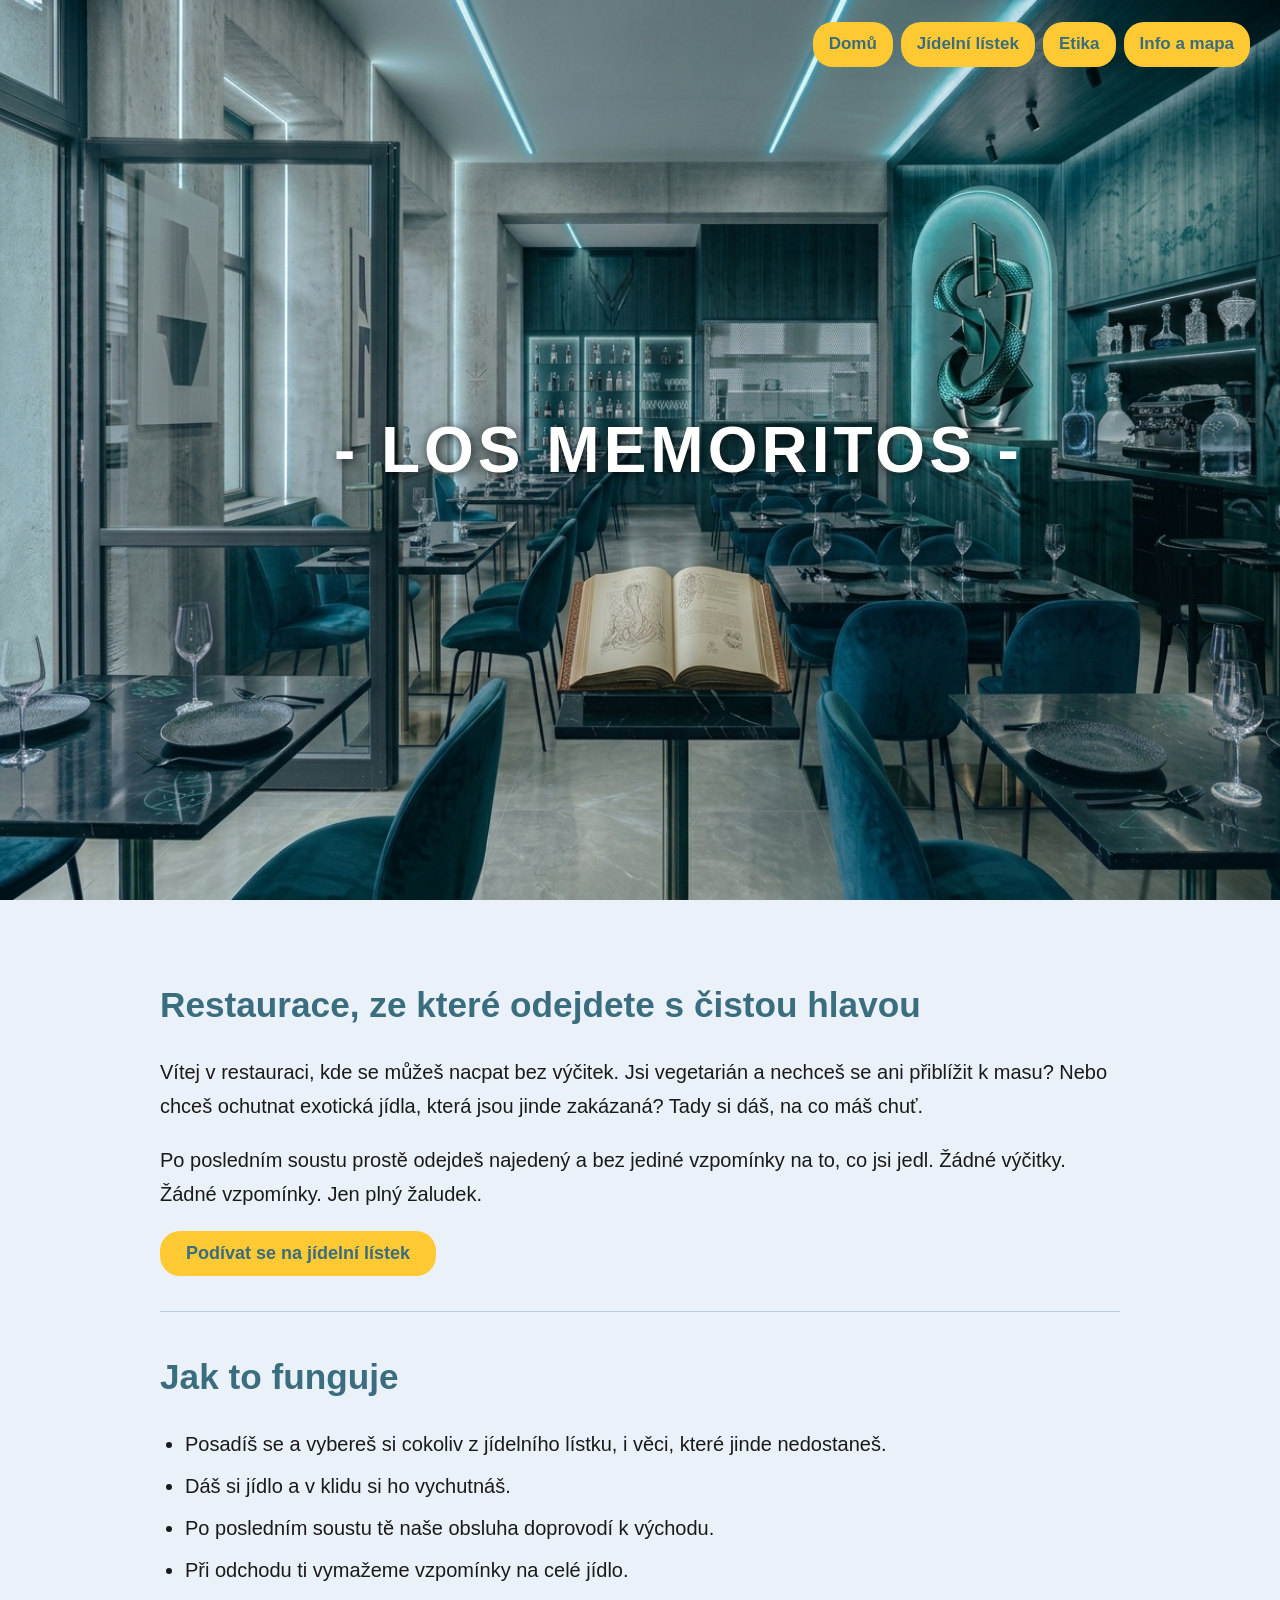
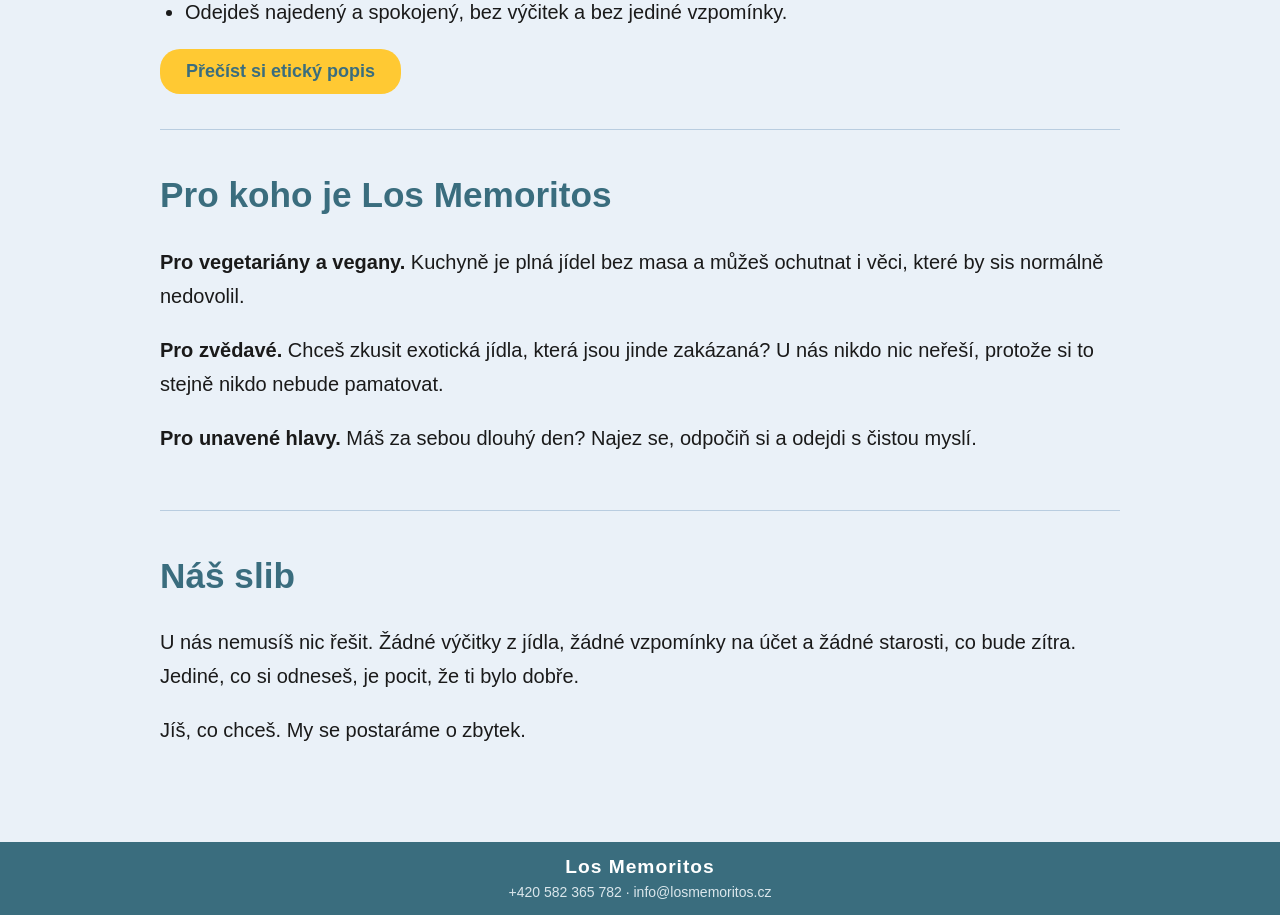
==== commit 6b8d20c5: "Add files via upload" ====
--- a/index.html
+++ b/index.html
@@ -5,7 +5,7 @@
   <meta name="viewport" content="width=device-width, initial-scale=1.0">
   <title>Los Memoritos</title>
   <link rel="stylesheet" href="style.css">
-  <link rel="icon" href="favicon.png">
+  <link rel="icon" href="favicon.ico">
 </head>
 <body class="uvod">
 
@@ -63,7 +63,7 @@
   <!-- Spodní část -->
   <footer>
     <p class="nazev">Los Memoritos</p>
-    <p class="kontakt">+420 000 000 000 · info@losmemoritos.cz</p>
+    <p class="kontakt">+420 582 365 782 · info@losmemoritos.cz</p>
   </footer>
 
 </body>
--- a/style.css
+++ b/style.css
@@ -2,7 +2,7 @@
 :root {
   --modra: #3a6d7e;
   --zluta: #ffc933;
-  --zluta-svetla: #ffdc6e;  /* žlutá po najetí myší */
+  --zluta-svetla: #ffdc6e; 
   --pozadi: #eaf1f8;
   --text: #1a1a1a;
 }
@@ -38,7 +38,7 @@
 /* ---------- HLAVIČKA A MENU ---------- */
 header {
   display: flex;
-  justify-content: space-between;  /* název vlevo, menu vpravo */
+  justify-content: space-between;  
   align-items: center;
   flex-wrap: wrap;
   gap: 10px;
@@ -190,7 +190,7 @@
   width: 100%;
   height: 100%;
   object-fit: cover;
-  object-position: 53% center;  /* kniha zůstane na stejném místě i na mobilu */
+  object-position: 53% center;  
 }
 
 /* Název přes obrázek, nad knihou */
@@ -212,62 +212,8 @@
 /* Tlačítka přes obrázek (bez lišty) */
 .menu-uvod {
   position: absolute;
-  top: 15px;
+  top: 22px;
   right: 30px;
   z-index: 10;
 }
 
-/* ---------- MOBIL ---------- */
-@media (max-width: 600px) {
-  body {
-    font-size: 18px;
-  }
-
-  h2 {
-    font-size: 1.7rem;
-  }
-
-  section {
-    padding: 25px 0;
-  }
-
-  /* jídelní lístek: text pod obrázkem */
-  .jidlo,
-  .obracene {
-    flex-direction: column;
-    gap: 20px;
-    padding: 30px 0;
-  }
-
-  .jidlo img {
-    width: 100%;
-    order: -1;  /* obrázek nahoře, text pod ním */
-  }
-
-  .jidlo h2 {
-    font-size: 2rem;
-  }
-
-  .jidlo p {
-    font-size: 1.1rem;
-  }
-
-  header {
-    flex-direction: column;
-    padding: 15px;
-  }
-
-  .logo {
-    font-size: 1.8rem;
-  }
-
-  .hero h1 {
-    font-size: 2.2rem;
-  }
-
-  .menu-uvod {
-    left: 15px;
-    right: 15px;
-    justify-content: center;
-  }
-}
